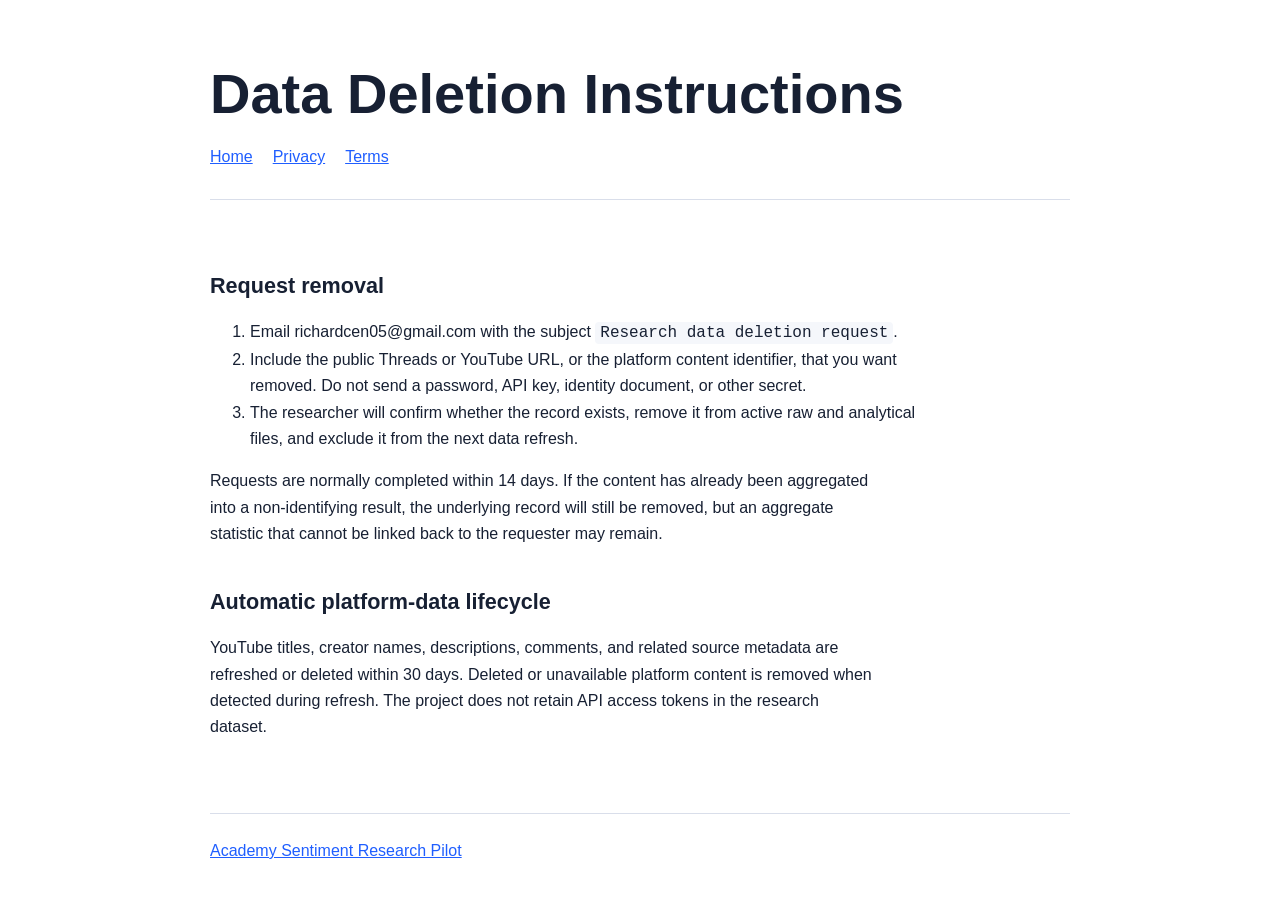
==== data-deletion.html @ 41d6d9d4 "Publish research privacy and data policies" ====
<!doctype html>
<html lang="en">
<head>
  <meta charset="utf-8">
  <meta name="viewport" content="width=device-width, initial-scale=1">
  <title>Data Deletion — Academy Sentiment Research Pilot</title>
  <link rel="stylesheet" href="styles.css">
</head>
<body>
  <header>
    <h1>Data Deletion Instructions</h1>
    <nav><a href="index.html">Home</a><a href="privacy.html">Privacy</a><a href="terms.html">Terms</a></nav>
  </header>
  <main>
    <h2>Request removal</h2>
    <ol>
      <li>Email richardcen05@gmail.com with the subject <code>Research data deletion request</code>.</li>
      <li>Include the public Threads or YouTube URL, or the platform content identifier, that you want removed. Do not send a password, API key, identity document, or other secret.</li>
      <li>The researcher will confirm whether the record exists, remove it from active raw and analytical files, and exclude it from the next data refresh.</li>
    </ol>
    <p>Requests are normally completed within 14 days. If the content has already been aggregated into a non-identifying result, the underlying record will still be removed, but an aggregate statistic that cannot be linked back to the requester may remain.</p>

    <h2>Automatic platform-data lifecycle</h2>
    <p>YouTube titles, creator names, descriptions, comments, and related source metadata are refreshed or deleted within 30 days. Deleted or unavailable platform content is removed when detected during refresh. The project does not retain API access tokens in the research dataset.</p>
  </main>
  <footer><a href="index.html">Academy Sentiment Research Pilot</a></footer>
</body>
</html>
---- styles.css ----
:root {
  color-scheme: light;
  --ink: #172033;
  --muted: #5b6474;
  --line: #d9deea;
  --accent: #1f5eff;
  --surface: #f5f7fb;
}

* { box-sizing: border-box; }
body {
  margin: 0;
  color: var(--ink);
  background: #fff;
  font: 16px/1.65 -apple-system, BlinkMacSystemFont, "Segoe UI", sans-serif;
}
main, header, footer { width: min(860px, calc(100% - 40px)); margin: 0 auto; }
header { padding: 64px 0 28px; border-bottom: 1px solid var(--line); }
main { padding: 32px 0 56px; }
footer { padding: 24px 0 48px; border-top: 1px solid var(--line); color: var(--muted); }
h1 { margin: 0 0 12px; font-size: clamp(2rem, 7vw, 3.5rem); line-height: 1.08; }
h2 { margin: 36px 0 8px; font-size: 1.35rem; }
p, li { max-width: 75ch; }
a { color: var(--accent); }
nav { display: flex; flex-wrap: wrap; gap: 12px 20px; margin-top: 20px; }
.lede { color: var(--muted); font-size: 1.1rem; }
.notice { padding: 16px 18px; background: var(--surface); border-left: 4px solid var(--accent); }
.service-list { display: grid; grid-template-columns: repeat(auto-fit, minmax(220px, 1fr)); gap: 14px; margin: 24px 0; }
.service { padding: 18px; border: 1px solid var(--line); border-radius: 12px; }
code { background: var(--surface); padding: 2px 5px; border-radius: 4px; }
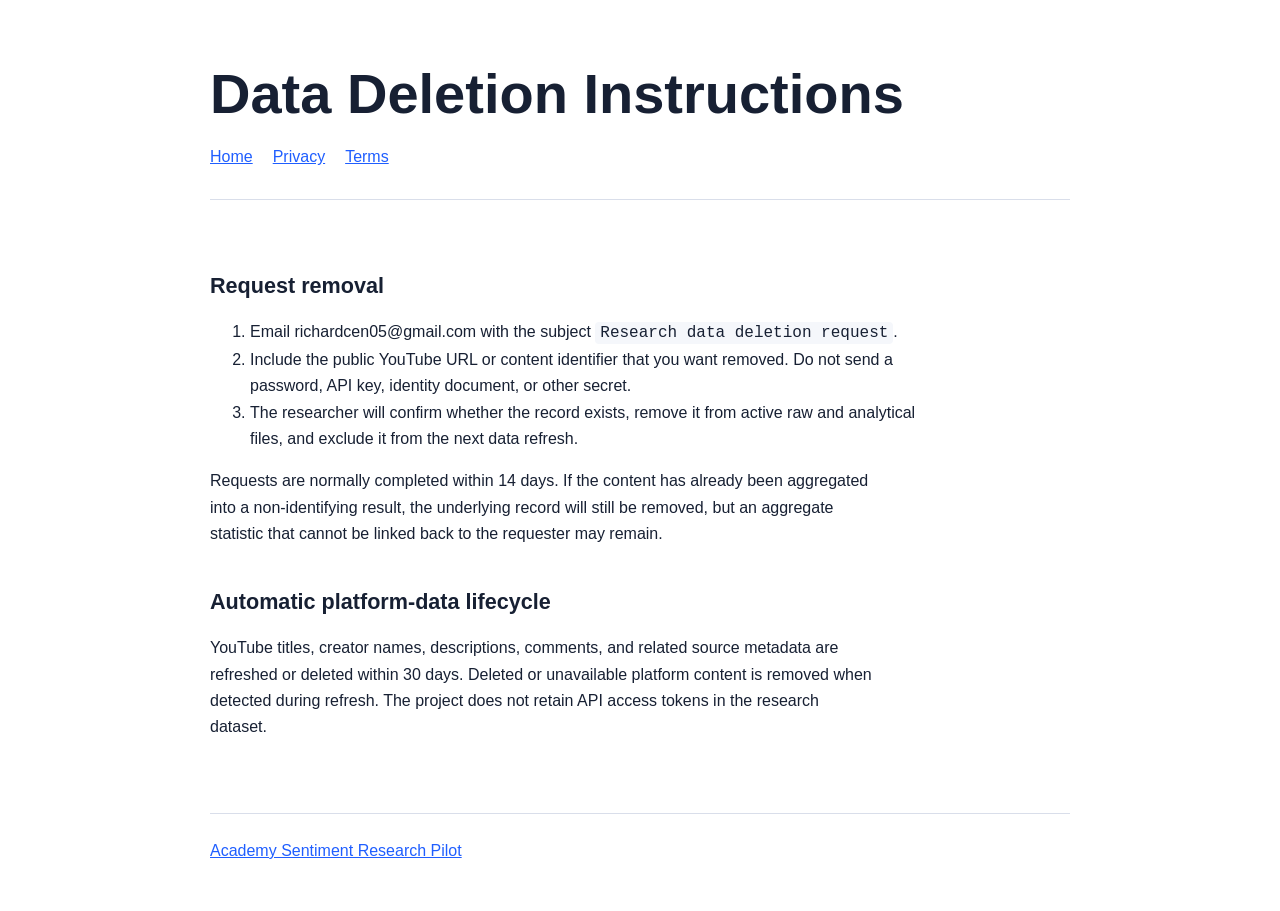
==== commit 8bccc6ef: "Align compliance site with YouTube-only research" ====
--- a/data-deletion.html
+++ b/data-deletion.html
@@ -15,7 +15,7 @@
     <h2>Request removal</h2>
     <ol>
       <li>Email richardcen05@gmail.com with the subject <code>Research data deletion request</code>.</li>
-      <li>Include the public Threads or YouTube URL, or the platform content identifier, that you want removed. Do not send a password, API key, identity document, or other secret.</li>
+      <li>Include the public YouTube URL or content identifier that you want removed. Do not send a password, API key, identity document, or other secret.</li>
       <li>The researcher will confirm whether the record exists, remove it from active raw and analytical files, and exclude it from the next data refresh.</li>
     </ol>
     <p>Requests are normally completed within 14 days. If the content has already been aggregated into a non-identifying result, the underlying record will still be removed, but an aggregate statistic that cannot be linked back to the requester may remain.</p>
